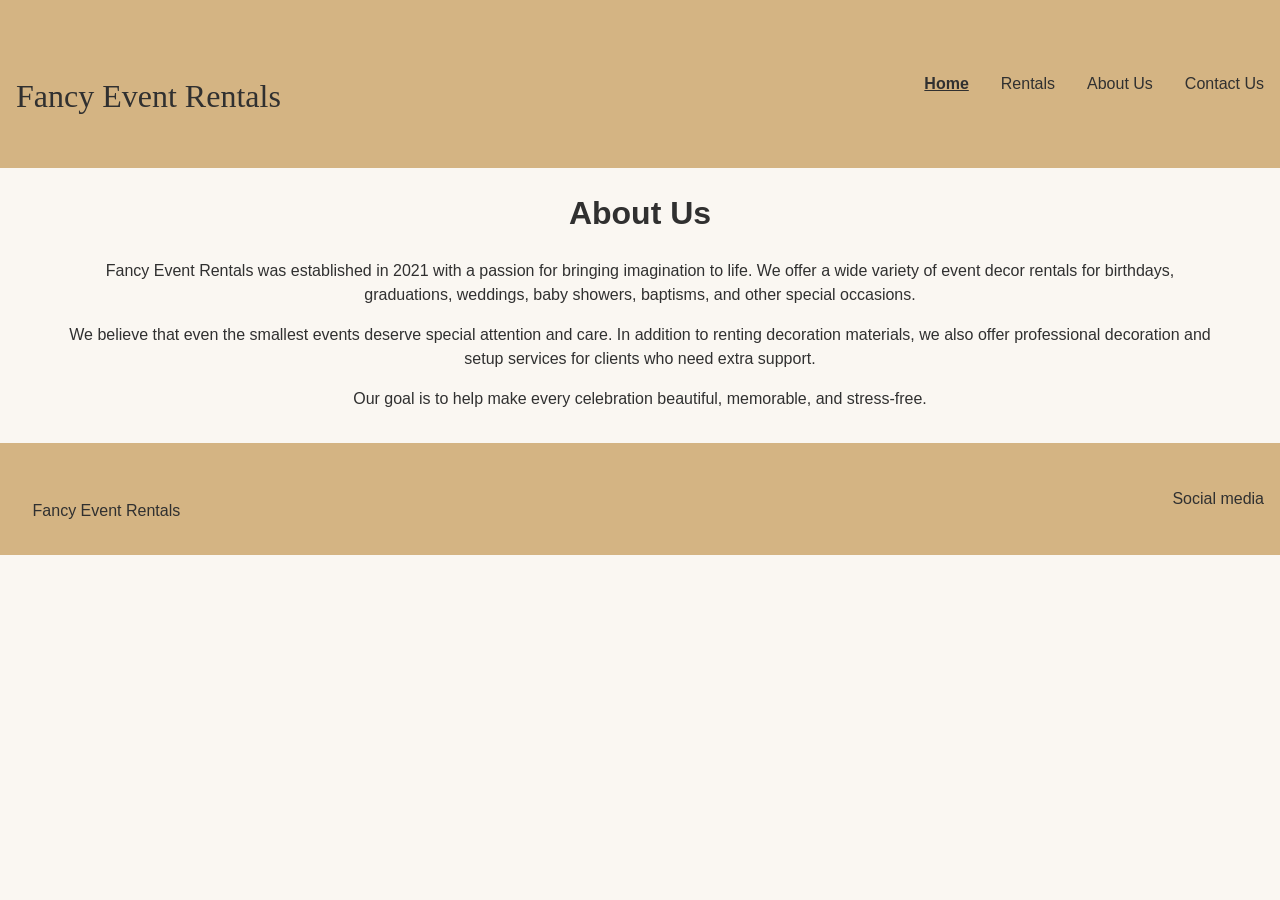
==== aboutUs.html @ c04ec3f3 "Add About Us page" ====
<!DOCTYPE html>
<html lang="en">
  <head>
    <meta charset="UTF-8" />
    <meta name="viewport" content="width=device-width, initial-scale=1.0" />
    <title>Contact Us</title>
    <link rel="stylesheet" href="styles.css" />
  </head>
  <body>
    <header class="site-header">
      <div>
        <img src="" alt="" />
        <p class="logo">Fancy Event Rentals</p>
      </div>

      <nav class="site-nav">
        <ul>
          <li><a href="index.html" aria-current="page">Home</a></li>
          <li><a href="rentals.html">Rentals</a></li>
          <li><a href="aboutUs.html">About Us</a></li>
          <li><a href="contactus.html">Contact Us</a></li>
        </ul>
      </nav>
    </header>
    <main>
      <h1 class="center">About Us</h1>
      <div class="wrapper">
        <p class="center">
          Fancy Event Rentals was established in 2021 with a passion for
          bringing imagination to life. We offer a wide variety of event decor
          rentals for birthdays, graduations, weddings, baby showers, baptisms,
          and other special occasions.
        </p>
        <p class="center">
          We believe that even the smallest events deserve special attention and
          care. In addition to renting decoration materials, we also offer
          professional decoration and setup services for clients who need extra
          support.
        </p>
        <p class="center">
          Our goal is to help make every celebration beautiful, memorable, and
          stress-free.
        </p>
      </div>
    </main>
    <footer class="site-footer">
      <section class="wrapper">
        <img src="" alt="" />
        <p>Fancy Event Rentals</p>
      </section>
      <section class="social">
        <p>Social media</p>
      </section>
    </footer>
  </body>
</html>
---- styles.css ----
@layer reset, base, layout, components, utilities, states;

@layer reset {
  *,
  *::before,
  *::after {
    box-sizing: border-box;
  }

  body {
    margin: 0;
  }
}
@layer base {
  :root {
    --color-bg: #faf7f2;
    --color-text: #303030;
    --color-surface: #ede3d5;
    --color-champagne: #d4b483;
    --color-main: #a67c45;
    --color-white: white;
    --focus-outline: 3px solid var(--color-main);
    --radius: 8px;
    --space-sm: 8px;
    --space-md: 16px;
    --space-lg: 32px;
    --font-body: Arial, Helvetica, sans-serif;
    --font-logo: "Luxurious Script", cursive;
  }

  body {
    font-family: var(--font-body);
    line-height: 1.5;
    background-color: var(--color-bg);
    color: var(--color-text);
  }

  img {
    max-width: 100%;
  }
}
/* layout layer styles*/
@layer layout {
  .wrapper {
    inline-size: 90%;
    max-inline-size: 1200px;
    margin-inline: auto;
  }
  .site-header,
  .site-footer {
    display: flex;
    justify-content: space-between;
    align-items: center;
    padding: var(--space-md);
  }

  .gallery-grid,
  .rental-grid {
    display: grid;
    grid-template-columns: repeat(auto-fit, minmax(min(100%, 300px), 1fr));
    gap: var(--space-md);
  }

  .site-footer {
    margin-top: var(--space-lg);
  }
  .hero {
    display: block;
    width: 100%;
  }
}

@layer components {
  .logo {
    color: var(--color-text);
    font-family: var(--font-logo);
    font-size: var(--space-lg);
    text-decoration: none;
  }
  .site-nav ul {
    display: flex;
    list-style: none;
    gap: var(--space-lg);
  }
  .site-nav a {
    text-decoration: none;
    color: var(--color-text);
  }
  .site-header,
  .site-footer {
    background-color: var(--color-champagne);
    color: var(--color-text);
  }
  #menu {
    position: absolute;
    opacity: 0;
  }

  .hamburger {
    display: none;
  }

  .hamburger span {
    display: block;
    width: 40px;
    height: 3px;
    background-color: var(--color-text);
    box-shadow: 0 7px var(--color-text), 0 -7px var(--color-text);
    margin-right: 25px;
  }

  @media (max-width: 600px) {
    .hamburger {
      display: block;
      cursor: pointer;
      padding: var(--space-sm) 0;
    }

    .site-nav ul {
      display: none;
    }

    #menu:checked ~ ul {
      display: block;
    }
  }
  .button {
    display: inline-block;
    padding: var(--space-sm) var(--space-lg);
    border: 1px solid var(--color-main);
    border-radius: var(--radius);
    text-decoration: none;
    background-color: var(--color-champagne);
    color: var(--color-text);
    font-weight: bold;
    box-shadow: 0 4px 4px var(--color-text);
    margin-top: var(--space-lg);
    text-align: center;

    transition: background-color 0.3s;
  }
  .card {
    --card-bg: var(--color-surface);
    background-color: var(--card-bg);
    padding: var(--space-md);
    border: 1px solid var(--color-champagne);
    border-radius: var(--radius);
  }
  .card img {
    width: 100%;
    border-radius: var(--radius);
  }
  .rental-grid .card {
    container-type: inline-size;
  }
  .rental-grid .card img {
    display: block;
    inline-size: 100%;
    aspect-ratio: 4 / 3;
    object-fit: cover;
    border-radius: var(--radius);
  }
  .card-details {
    display: block;
  }

  @container (min-width: 350px) {
    .card-details {
      display: flex;
      justify-content: space-between;
      align-items: center;
      gap: var(--space-md);
    }
  }
}
@layer utilities {
  .visually-hidden {
    position: absolute;
    inline-size: 1px;
    block-size: 1px;
    overflow: hidden;
    clip: rect(0 0 0 0);
    white-space: nowrap;
    clip-path: inset(50%);
  }
  .center {
    text-align: center;
  }
  .space-top {
    margin-top: var(--space-lg);
  }
}
@layer states {
  .site-nav a:hover,
  .site-footer a:hover,
  .button:hover {
    background-color: var(--color-main);
  }
  a:focus-visible,
  button:focus-visible {
    outline: var(--focus-outline);
  }
  .site-nav a[aria-current="page"] {
    font-weight: bold;
    text-decoration: underline;
  }
}

@media print {
  body {
    background-color: white;
    color: black;
  }
  .site-header,
  .site-footer,
  .button {
    display: none;
  }
}
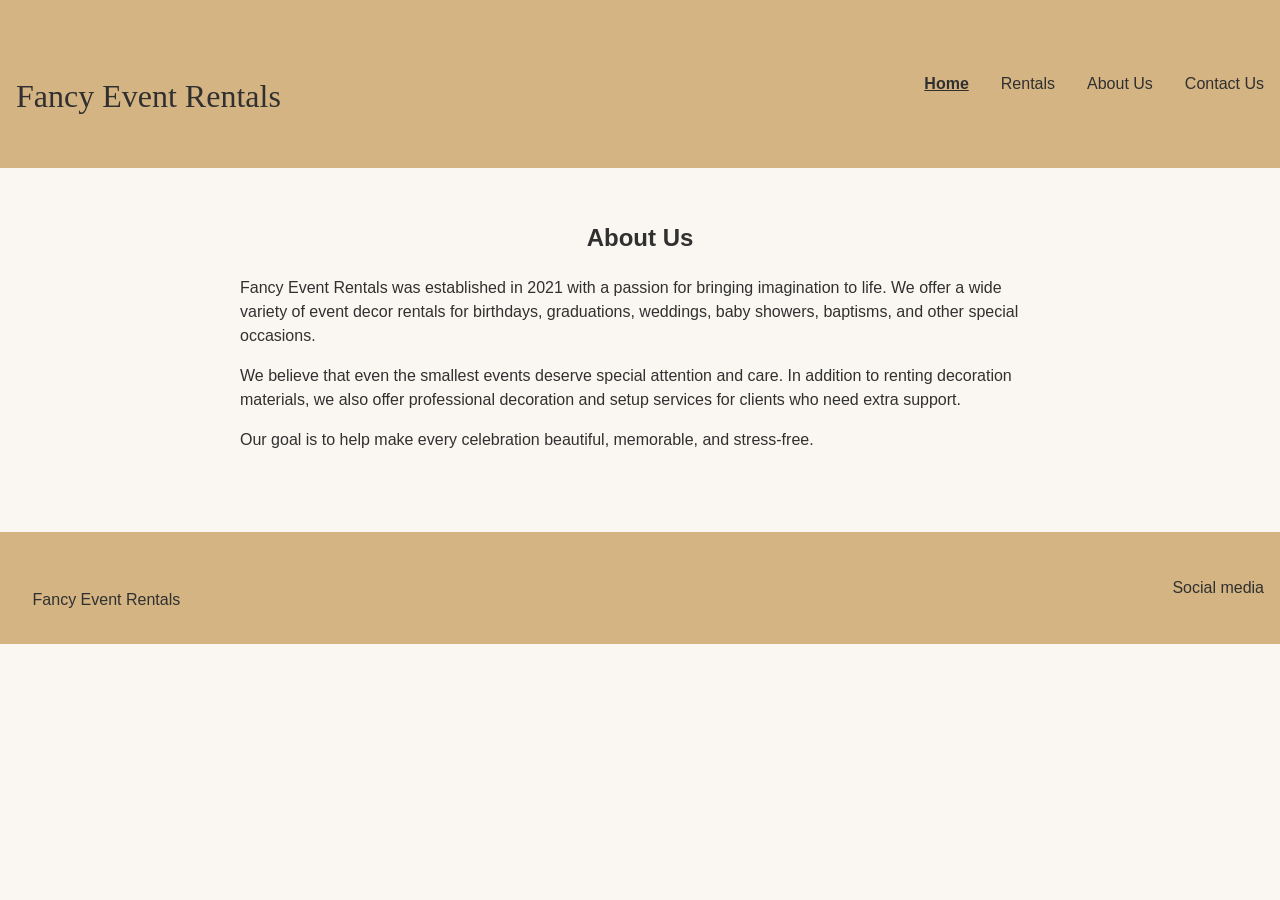
==== commit 344f5f3c: "modify the About us layout" ====
--- a/aboutUs.html
+++ b/aboutUs.html
@@ -3,7 +3,7 @@
   <head>
     <meta charset="UTF-8" />
     <meta name="viewport" content="width=device-width, initial-scale=1.0" />
-    <title>Contact Us</title>
+    <title>About Us</title>
     <link rel="stylesheet" href="styles.css" />
   </head>
   <body>
@@ -23,25 +23,26 @@
       </nav>
     </header>
     <main>
-      <h1 class="center">About Us</h1>
-      <div class="wrapper">
-        <p class="center">
+      <section class="wrapper about">
+        <h1 class="center">About Us</h1>
+
+        <p>
           Fancy Event Rentals was established in 2021 with a passion for
           bringing imagination to life. We offer a wide variety of event decor
           rentals for birthdays, graduations, weddings, baby showers, baptisms,
           and other special occasions.
         </p>
-        <p class="center">
+        <p>
           We believe that even the smallest events deserve special attention and
           care. In addition to renting decoration materials, we also offer
           professional decoration and setup services for clients who need extra
           support.
         </p>
-        <p class="center">
+        <p>
           Our goal is to help make every celebration beautiful, memorable, and
           stress-free.
         </p>
-      </div>
+      </section>
     </main>
     <footer class="site-footer">
       <section class="wrapper">
--- a/styles.css
+++ b/styles.css
@@ -68,6 +68,10 @@
     display: block;
     width: 100%;
   }
+  .about {
+    max-inline-size: 800px;
+    padding-block: var(--space-lg);
+  }
 }
 
 @layer components {
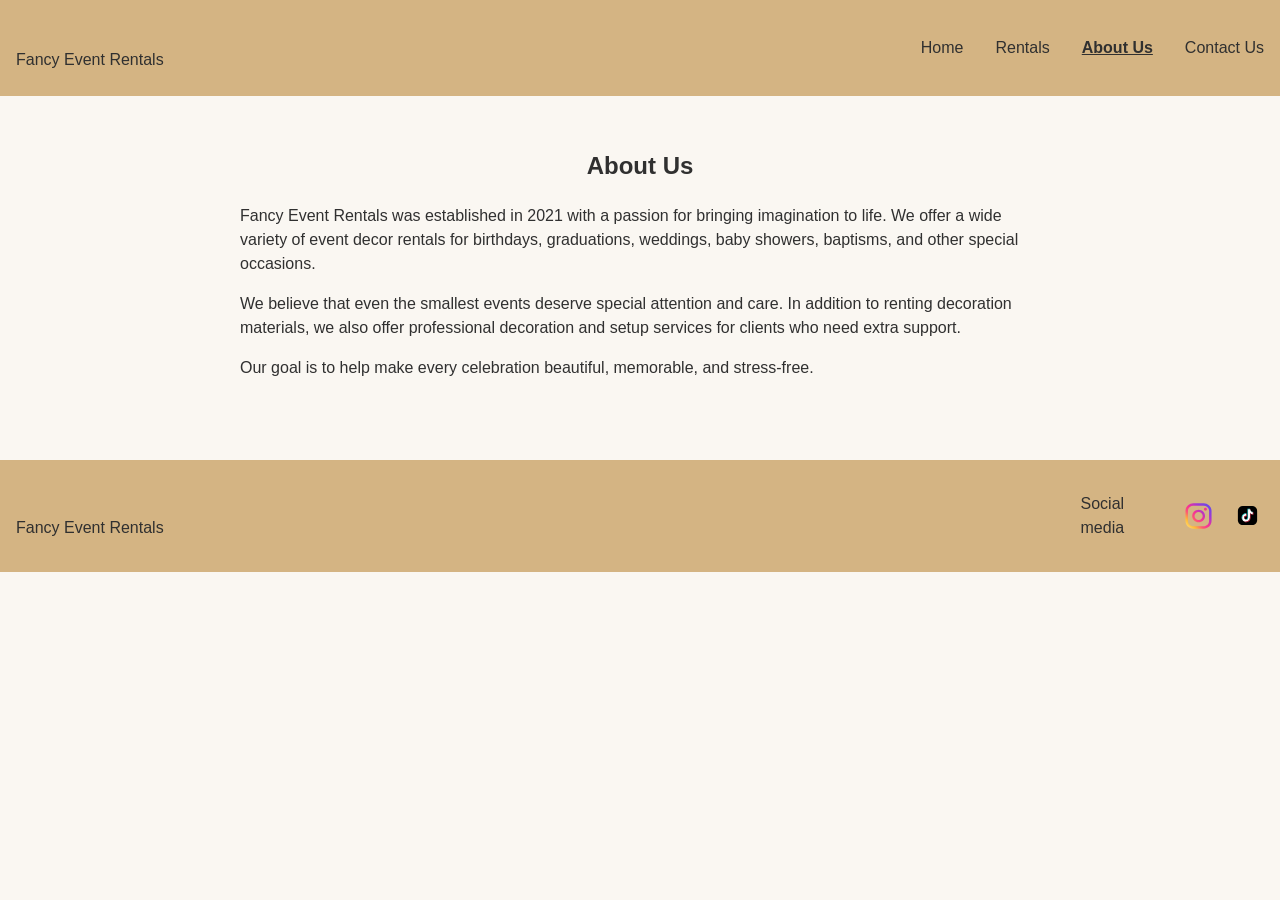
==== commit 29757c50: "Adding Social media link and svg" ====
--- a/aboutUs.html
+++ b/aboutUs.html
@@ -15,9 +15,9 @@
 
       <nav class="site-nav">
         <ul>
-          <li><a href="index.html" aria-current="page">Home</a></li>
+          <li><a href="index.html">Home</a></li>
           <li><a href="rentals.html">Rentals</a></li>
-          <li><a href="aboutUs.html">About Us</a></li>
+          <li><a href="aboutUs.html" aria-current="page">About Us</a></li>
           <li><a href="contactus.html">Contact Us</a></li>
         </ul>
       </nav>
@@ -51,6 +51,19 @@
       </section>
       <section class="social">
         <p>Social media</p>
+        <a
+          href="https://www.instagram.com/DECORBYMESSI/"
+          target="_blank"
+          aria-label="Visit Fancy Event Rentals on Instagram"
+        >
+          <img src="images/instagram.svg" alt="Instagram logo" />
+        </a>
+        <a
+          href="https://www.tiktok.com/@mes_decor"
+          aria-label="Visit Fancy Event Rentals on TikTok"
+        >
+          <img src="images/tiktok.svg" alt="tiktok logo" />
+        </a>
       </section>
     </footer>
   </body>
--- a/styles.css
+++ b/styles.css
@@ -26,11 +26,13 @@
     --space-lg: 32px;
     --font-body: Arial, Helvetica, sans-serif;
     --font-logo: "Luxurious Script", cursive;
+    --font-size-body: 1rem;
   }
 
   body {
     font-family: var(--font-body);
     line-height: 1.5;
+    font-size: var(--font-size-body);
     background-color: var(--color-bg);
     color: var(--color-text);
   }
@@ -53,7 +55,10 @@
     align-items: center;
     padding: var(--space-md);
   }
-
+  .site-header {
+    padding-block: var(--space-sm);
+    padding-inline: var(--space-md);
+  }
   .gallery-grid,
   .rental-grid {
     display: grid;
@@ -67,6 +72,9 @@
   .hero {
     display: block;
     width: 100%;
+    height: 800px;
+    object-fit: cover;
+    object-position: center;
   }
   .about {
     max-inline-size: 800px;
@@ -76,10 +84,23 @@
 
 @layer components {
   .logo {
+    display: flex;
+    align-items: center;
+    gap: var(--space-md);
+  }
+  .logo-text {
     color: var(--color-text);
     font-family: var(--font-logo);
     font-size: var(--space-lg);
     text-decoration: none;
+    margin-block: 0;
+  }
+  .logo-img {
+    width: 65px;
+    height: 65px;
+    border-radius: 50%;
+    object-fit: cover;
+    flex-shrink: 0;
   }
   .site-nav ul {
     display: flex;
@@ -95,6 +116,7 @@
     background-color: var(--color-champagne);
     color: var(--color-text);
   }
+
   #menu {
     position: absolute;
     opacity: 0;
@@ -113,7 +135,7 @@
     margin-right: 25px;
   }
 
-  @media (max-width: 600px) {
+  @media (max-width: 900px) {
     .hamburger {
       display: block;
       cursor: pointer;
@@ -142,6 +164,11 @@
     text-align: center;
 
     transition: background-color 0.3s;
+  }
+  @media (prefers-reduced-motion: reduce) {
+    .button {
+      transition: none;
+    }
   }
   .card {
     --card-bg: var(--color-surface);
@@ -149,13 +176,17 @@
     padding: var(--space-md);
     border: 1px solid var(--color-champagne);
     border-radius: var(--radius);
+    margin-top: var(--space-lg);
   }
   .card img {
     width: 100%;
     border-radius: var(--radius);
   }
-  .rental-grid .card {
-    container-type: inline-size;
+
+  @supports (container-type: inline-size) {
+    .rental-grid .card {
+      container-type: inline-size;
+    }
   }
   .rental-grid .card img {
     display: block;
@@ -175,6 +206,28 @@
       align-items: center;
       gap: var(--space-md);
     }
+  }
+  .social {
+    display: flex;
+    align-items: center;
+    gap: var(--space-md);
+  }
+
+  .social p {
+    margin: 0;
+  }
+
+  .social a {
+    display: inline-flex;
+    align-items: center;
+    justify-content: center;
+  }
+
+  .social img {
+    width: 35px;
+    height: 35px;
+    object-fit: contain;
+    display: block;
   }
 }
 @layer utilities {
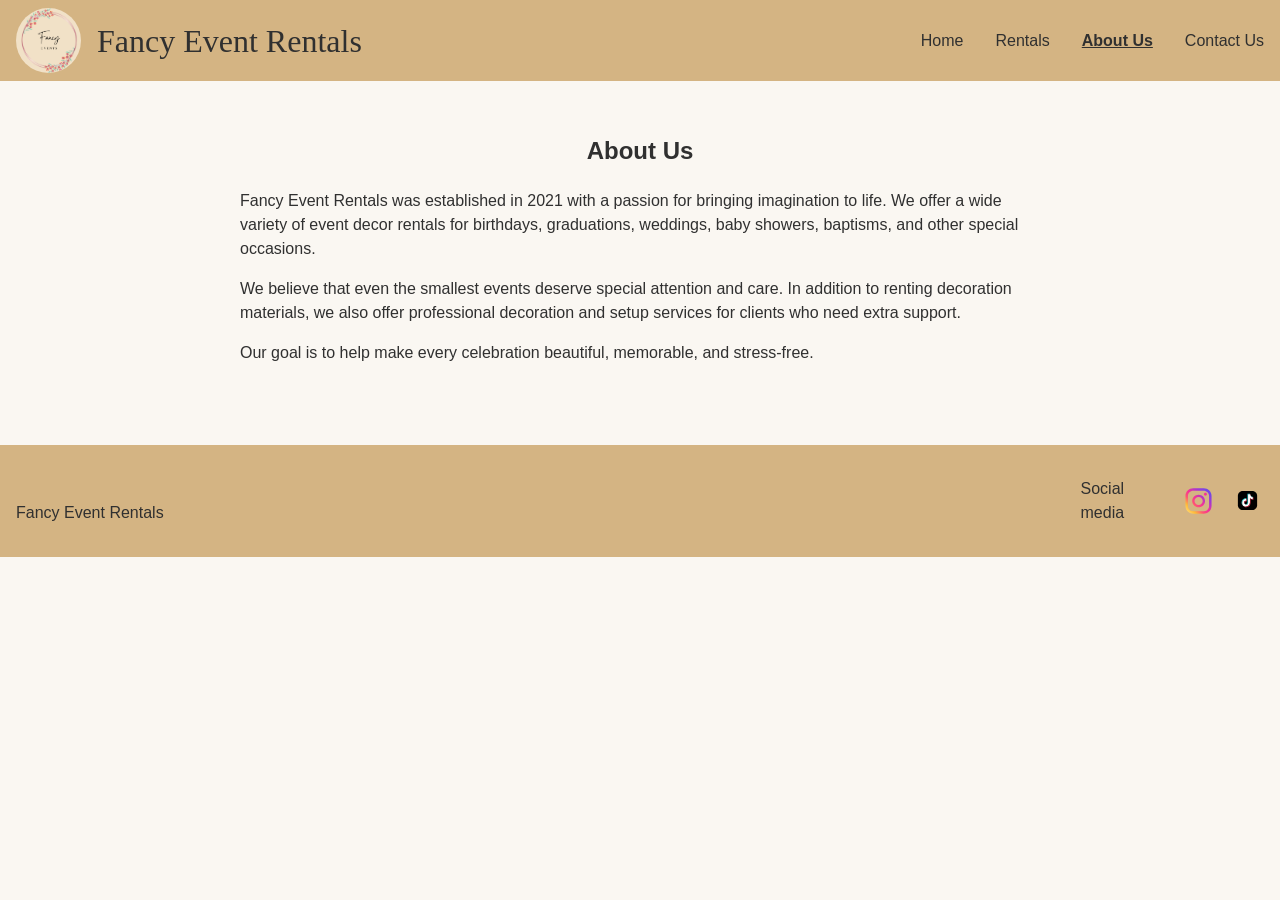
==== commit 0423a81e: "Add Contact us and about us information" ====
--- a/aboutUs.html
+++ b/aboutUs.html
@@ -5,14 +5,21 @@
     <meta name="viewport" content="width=device-width, initial-scale=1.0" />
     <title>About Us</title>
     <link rel="stylesheet" href="styles.css" />
+     <link
+      href="https://fonts.googleapis.com/css2?family=Luxurious+Script&display=swap"
+      rel="stylesheet"
+    />
   </head>
   <body>
     <header class="site-header">
-      <div>
-        <img src="" alt="" />
-        <p class="logo">Fancy Event Rentals</p>
+      <div class="logo">
+        <img
+          class="logo-img"
+          src="images/logo.png"
+          alt="Fancy Event Rentals logo"
+        />
+        <p class="logo-text">Fancy Event Rentals</p>
       </div>
-
       <nav class="site-nav">
         <ul>
           <li><a href="index.html">Home</a></li>
--- a/styles.css
+++ b/styles.css
@@ -229,6 +229,10 @@
     object-fit: contain;
     display: block;
   }
+  .contact {
+    text-align: center;
+    padding-block: var(--space-lg);
+  }
 }
 @layer utilities {
   .visually-hidden {
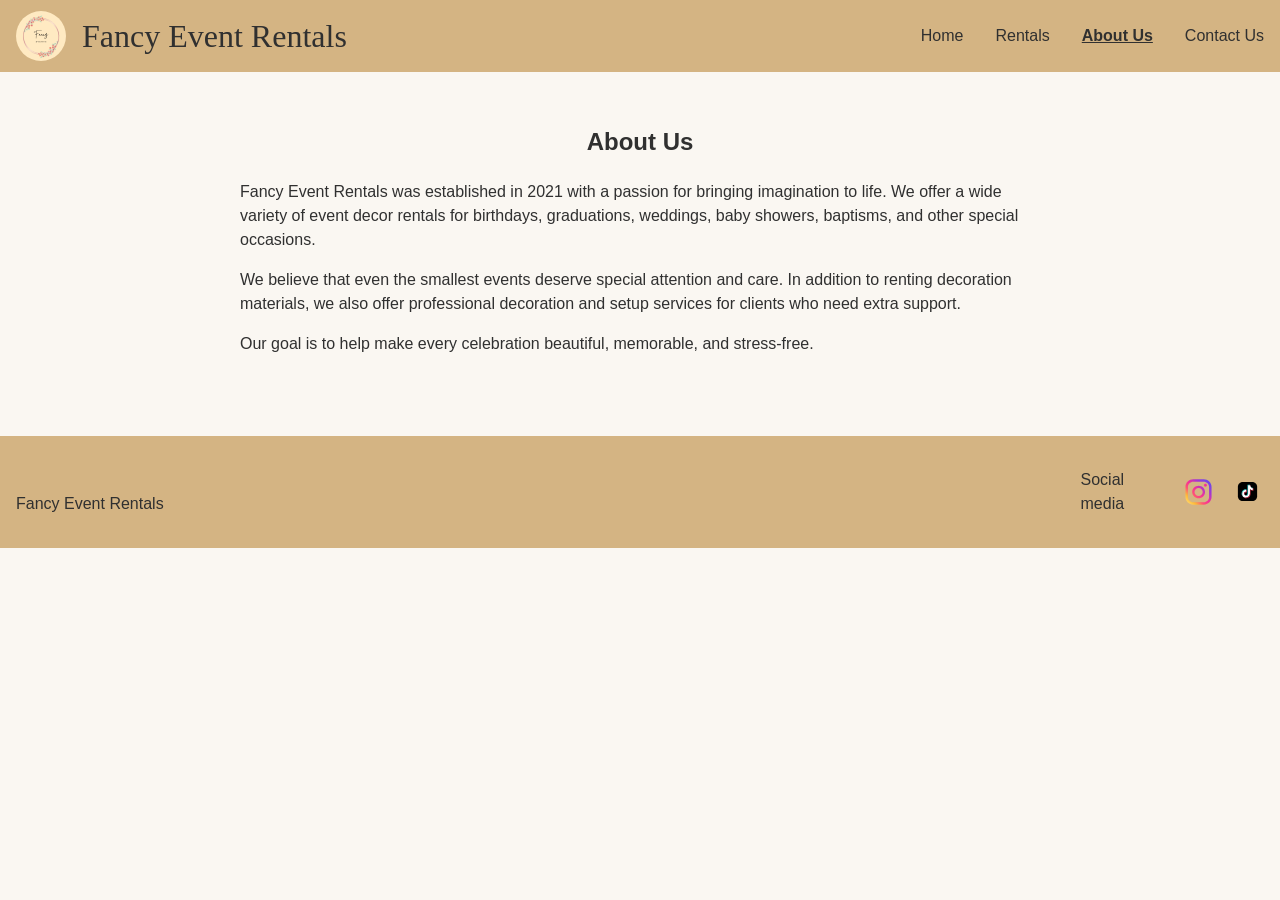
==== commit 105069b6: "Add FAQ and more information" ====
--- a/aboutUs.html
+++ b/aboutUs.html
@@ -5,7 +5,7 @@
     <meta name="viewport" content="width=device-width, initial-scale=1.0" />
     <title>About Us</title>
     <link rel="stylesheet" href="styles.css" />
-     <link
+    <link
       href="https://fonts.googleapis.com/css2?family=Luxurious+Script&display=swap"
       rel="stylesheet"
     />
@@ -20,7 +20,13 @@
         />
         <p class="logo-text">Fancy Event Rentals</p>
       </div>
+
       <nav class="site-nav">
+        <input type="checkbox" id="menu" />
+        <label for="menu" class="hamburger">
+          <span></span>
+          <span class="visually-hidden">Toggle navigation menu</span>
+        </label>
         <ul>
           <li><a href="index.html">Home</a></li>
           <li><a href="rentals.html">Rentals</a></li>
--- a/styles.css
+++ b/styles.css
@@ -96,8 +96,8 @@
     margin-block: 0;
   }
   .logo-img {
-    width: 65px;
-    height: 65px;
+    width: 50px;
+    height: 50px;
     border-radius: 50%;
     object-fit: cover;
     flex-shrink: 0;
@@ -265,6 +265,10 @@
     font-weight: bold;
     text-decoration: underline;
   }
+  #menu:focus-visible + .hamburger {
+    outline: var(--focus-outline);
+    outline-offset: 4px;
+  }
 }
 
 @media print {
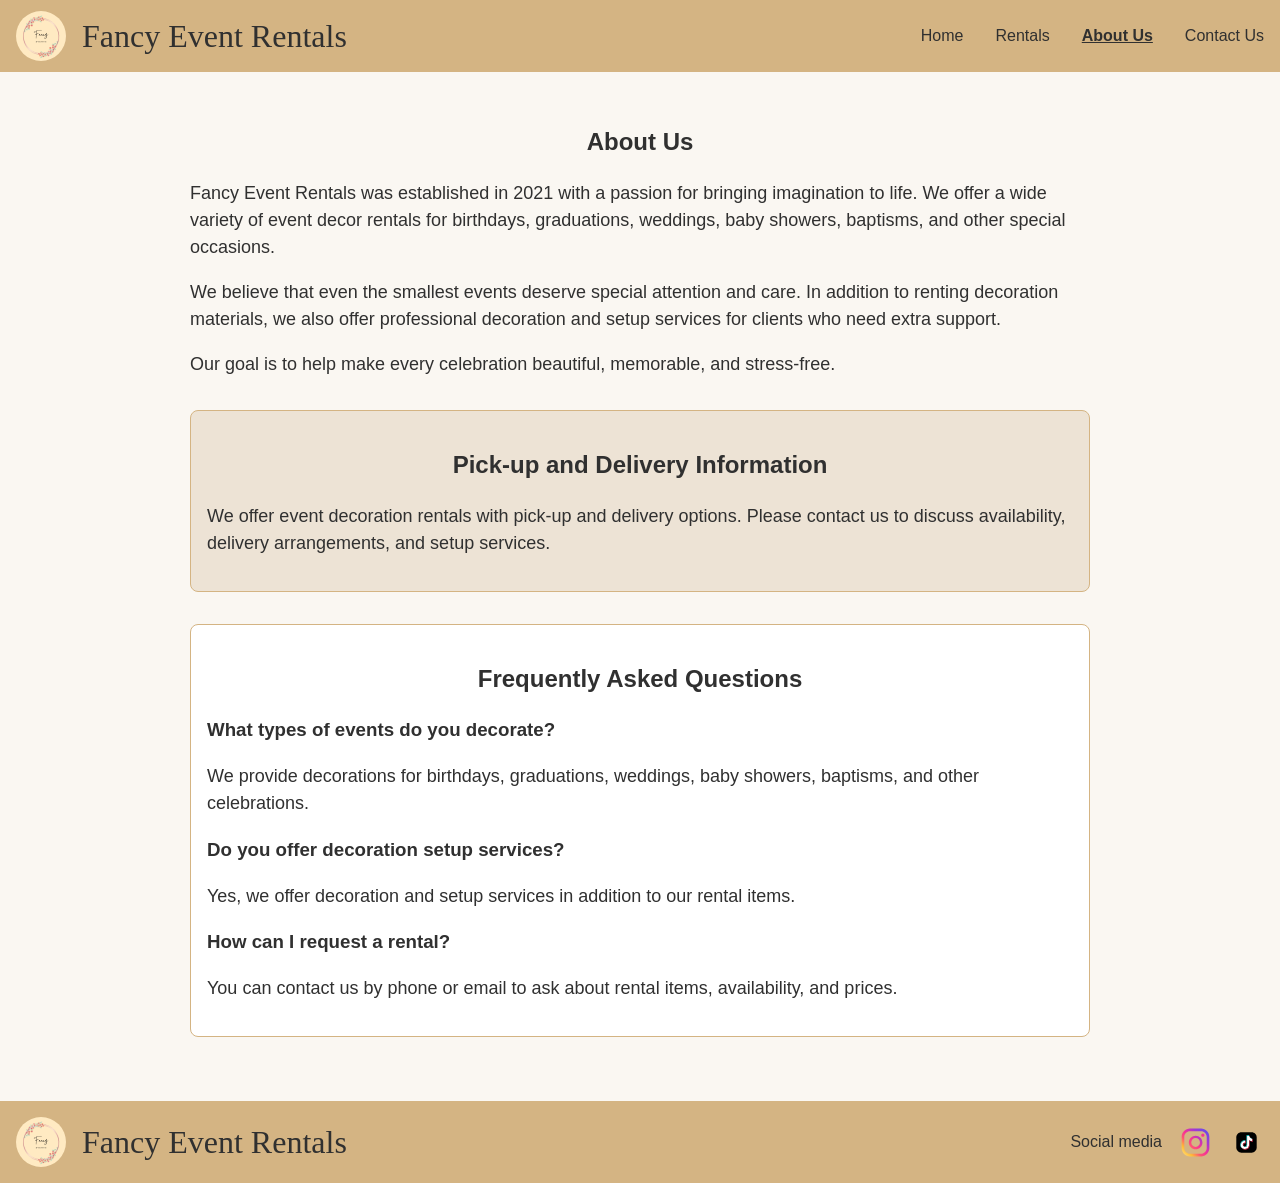
==== commit 7baf1061: "update About us style" ====
--- a/aboutUs.html
+++ b/aboutUs.html
@@ -55,15 +55,49 @@
           Our goal is to help make every celebration beautiful, memorable, and
           stress-free.
         </p>
+        <div class="about-details">
+          <h2 class="center">Pick-up and Delivery Information</h2>
+
+          <p>
+            We offer event decoration rentals with pick-up and delivery options.
+            Please contact us to discuss availability, delivery arrangements,
+            and setup services.
+          </p>
+        </div>
+        <div class="FAQ">
+          <h2 class="center">Frequently Asked Questions</h2>
+
+          <h3>What types of events do you decorate?</h3>
+          <p>
+            We provide decorations for birthdays, graduations, weddings, baby
+            showers, baptisms, and other celebrations.
+          </p>
+
+          <h3>Do you offer decoration setup services?</h3>
+          <p>
+            Yes, we offer decoration and setup services in addition to our
+            rental items.
+          </p>
+
+          <h3>How can I request a rental?</h3>
+          <p>
+            You can contact us by phone or email to ask about rental items,
+            availability, and prices.
+          </p>
+        </div>
       </section>
     </main>
     <footer class="site-footer">
-      <section class="wrapper">
-        <img src="" alt="" />
-        <p>Fancy Event Rentals</p>
-      </section>
-      <section class="social">
-        <p>Social media</p>
+      <div class="logo">
+        <img
+          class="logo-img"
+          src="images/logo.png"
+          alt="Fancy Event Rentals logo"
+        />
+        <p class="logo-text">Fancy Event Rentals</p>
+      </div>
+      <div class="social">
+        <p class="social-media">Social media</p>
         <a
           href="https://www.instagram.com/DECORBYMESSI/"
           target="_blank"
@@ -77,7 +111,7 @@
         >
           <img src="images/tiktok.svg" alt="tiktok logo" />
         </a>
-      </section>
+      </div>
     </footer>
   </body>
 </html>
--- a/styles.css
+++ b/styles.css
@@ -27,6 +27,7 @@
     --font-body: Arial, Helvetica, sans-serif;
     --font-logo: "Luxurious Script", cursive;
     --font-size-body: 1rem;
+    --line--height: 1.5;
   }
 
   body {
@@ -77,7 +78,7 @@
     object-position: center;
   }
   .about {
-    max-inline-size: 800px;
+    max-inline-size: 900px;
     padding-block: var(--space-lg);
   }
 }
@@ -229,9 +230,34 @@
     object-fit: contain;
     display: block;
   }
+  @media (max-width: 720px) {
+    .site-footer .logo-text {
+      font-size: var(--space-md);
+    }
+    .social-media {
+      display: none;
+    }
+  }
   .contact {
     text-align: center;
     padding-block: var(--space-lg);
+  }
+  .about-details,
+  .FAQ {
+    margin-top: var(--space-lg);
+    padding: var(--space-md);
+    border: 1px solid var(--color-champagne);
+    border-radius: var(--radius);
+  }
+  .about-details {
+    background-color: var(--color-surface);
+  }
+  .FAQ {
+    background-color: var(--color-white);
+  }
+  .about p {
+    font-size: 1.125rem;
+    line-height: var(--line--height);
   }
 }
 @layer utilities {
@@ -273,7 +299,7 @@
 
 @media print {
   body {
-    background-color: white;
+    background-color: var(--color-white);
     color: black;
   }
   .site-header,
